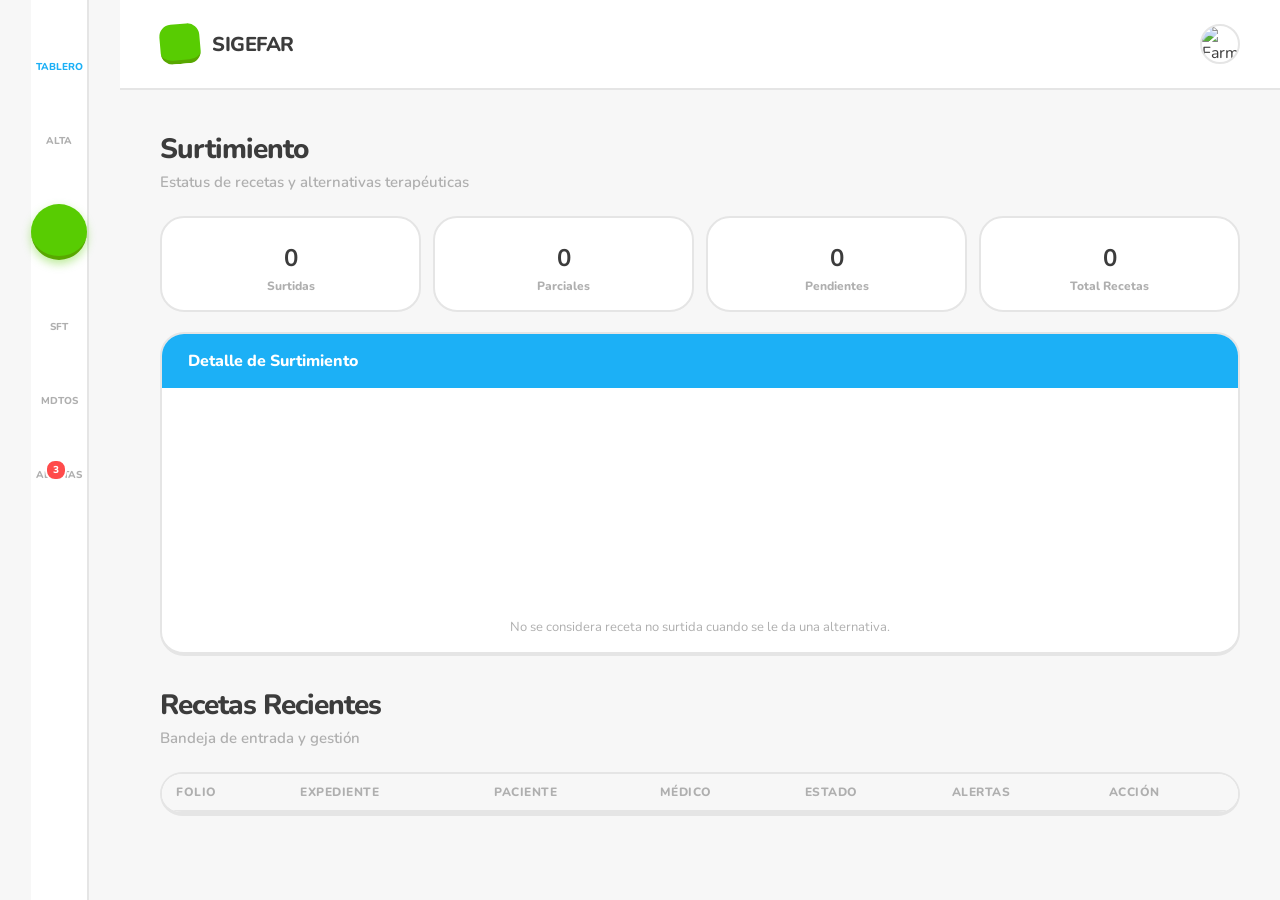
==== index.html @ 58258d3f "fix: resolver cache e implementar seleccion de recetas si falla Tesseract en moviles" ====
<!DOCTYPE html>
<html lang="es">

<head>
    <meta charset="UTF-8">
    <meta name="viewport"
        content="width=device-width, initial-scale=1.0, maximum-scale=1.0, user-scalable=no, viewport-fit=cover">
    <meta name="apple-mobile-web-app-capable" content="yes">
    <meta name="apple-mobile-web-app-status-bar-style" content="default">
    <title>SIGEFAR-INPer | iOS App</title>
    <!-- Google Fonts: Nunito for that playful Duolingo vibe -->
    <link rel="preconnect" href="https://fonts.googleapis.com">
    <link rel="preconnect" href="https://fonts.gstatic.com" crossorigin>
    <link href="https://fonts.googleapis.com/css2?family=Nunito:wght@400;600;700;800;900&display=swap" rel="stylesheet">
    <!-- Phosphor Icons (Bold for chunkier, playful look) -->
    <script src="https://unpkg.com/@phosphor-icons/web"></script>
    <script src="https://cdn.jsdelivr.net/npm/chart.js"></script>
    <link rel="stylesheet" href="style.css">
    <!-- Favicon: Red Medical Cross with rounded corners -->
    <link rel="icon" type="image/svg+xml" href="data:image/svg+xml,<svg xmlns=%22http://www.w3.org/2000/svg%22 viewBox=%220 0 100 100%22><rect width=%22100%22 height=%22100%22 rx=%2225%22 fill=%22%23ffffff%22/><rect x=%2240%22 y=%2220%22 width=%2220%22 height=%2260%22 rx=%225%22 fill=%22%23ff4b4b%22/><rect x=%2220%22 y=%2240%22 width=%2260%22 height=%2220%22 rx=%225%22 fill=%22%23ff4b4b%22/></svg>">
</head>

<body>
    <div class="ios-container">
        <!-- iOS Top Header -->
        <header class="ios-header">
            <div class="brand-app">
                <div class="logo">
                    <i class="ph-bold ph-pill"></i>
                </div>
                <h2>SIGEFAR</h2>
            </div>

            <div class="user-profile">
                <div class="header-actions">
                    <button class="icon-btn search-btn"><i class="ph-bold ph-magnifying-glass"></i></button>
                    <button class="icon-btn bell-btn"><i class="ph-bold ph-bell"></i></button>
                </div>
                <img src="https://ui-avatars.com/api/?name=Coord+Farm&background=1cb0f6&color=fff&bold=true&rounded=true"
                    alt="Farmacia" class="avatar">
            </div>
        </header>

        <!-- Main Content Scroll Area -->
        <main class="main-content">
            <!-- Dashboard View -->
            <div class="view-section active" id="view-dashboard">
                <div class="page-title-area">
                    <h1>Surtimiento <i class="ph-fill ph-prescription" style="color: var(--green);"></i></h1>
                    <p class="subtitle">Estatus de recetas y alternativas terapéuticas</p>
                </div>

                <!-- KPIs dinámicos basados en Supabase -->
                <div class="kpi-grid" style="display: grid; grid-template-columns: repeat(auto-fit, minmax(100px, 1fr)); gap: 12px; margin-bottom: 20px;">
                    <div style="background: white; border-radius: var(--radius-xl); padding: 16px; border: 2px solid var(--border); text-align: center;">
                        <i class="ph-fill ph-check-circle" style="font-size: 32px; color: var(--green);"></i>
                        <h3 id="kpi-surtidas" style="margin: 8px 0 4px; font-size: 24px;">0</h3>
                        <p style="font-size: 12px; color: var(--text-muted); font-weight: 800;">Surtidas</p>
                    </div>
                    <div style="background: white; border-radius: var(--radius-xl); padding: 16px; border: 2px solid var(--border); text-align: center;">
                        <i class="ph-fill ph-warning-circle" style="font-size: 32px; color: var(--orange);"></i>
                        <h3 id="kpi-parciales" style="margin: 8px 0 4px; font-size: 24px;">0</h3>
                        <p style="font-size: 12px; color: var(--text-muted); font-weight: 800;">Parciales</p>
                    </div>
                    <div style="background: white; border-radius: var(--radius-xl); padding: 16px; border: 2px solid var(--border); text-align: center;">
                        <i class="ph-fill ph-clock" style="font-size: 32px; color: var(--blue);"></i>
                        <h3 id="kpi-pendientes" style="margin: 8px 0 4px; font-size: 24px;">0</h3>
                        <p style="font-size: 12px; color: var(--text-muted); font-weight: 800;">Pendientes</p>
                    </div>
                    <div style="background: white; border-radius: var(--radius-xl); padding: 16px; border: 2px solid var(--border); text-align: center;">
                        <i class="ph-fill ph-list-numbers" style="font-size: 32px; color: var(--purple);"></i>
                        <h3 id="kpi-total" style="margin: 8px 0 4px; font-size: 24px;">0</h3>
                        <p style="font-size: 12px; color: var(--text-muted); font-weight: 800;">Total Recetas</p>
                    </div>
                </div>

                <div class="charts-layout" style="display: grid; grid-template-columns: 1fr; gap: 16px; margin-bottom: 30px;">
                    <div class="card form-block" style="margin:0;">
                        <div class="form-block-header blue">
                            <i class="ph-bold ph-pill"></i> Detalle de Surtimiento
                        </div>
                        <div style="padding: 16px; position: relative; height: 230px; display: flex; justify-content: center;">
                            <canvas id="chartSurtimiento"></canvas>
                        </div>
                        <div style="padding: 0 16px 16px 16px; font-size: 13px; color: var(--text-muted); text-align: center;">
                            <i class="ph-bold ph-info"></i> No se considera receta no surtida cuando se le da una alternativa.
                        </div>
                    </div>
                </div>

                <div class="page-title-area">
                    <h1>Recetas Recientes <i class="ph-fill ph-list" style="color: var(--primary);"></i></h1>
                    <p class="subtitle">Bandeja de entrada y gestión</p>
                </div>
                <div class="card" style="padding: 0; overflow-x: auto;">
                    <table class="table" id="dashboard-table">
                        <thead>
                            <tr>
                                <th>Folio</th>
                                <th>Expediente</th>
                                <th>Paciente</th>
                                <th>Médico</th>
                                <th>Estado</th>
                                <th>Alertas</th>
                                <th>Acción</th>
                            </tr>
                        </thead>
                        <tbody>
                            <!-- Filled by JS -->
                        </tbody>
                    </table>
                </div>
            </div>

            <!-- Receta View -->
            <div class="view-section" id="view-receta">
                <div class="page-title-area">
                    <h1>Alta de Receta <i class="ph-fill ph-magic-wand" style="color: #ff9600;"></i></h1>
                    <p class="subtitle">Validación farmacoterapéutica</p>
                </div>

                <div class="card form-card">
                    <!-- Carga Rápida OCR Scanner -->
                    <div class="ocr-scanner-banner" style="background: linear-gradient(135deg, var(--orange) 0%, var(--orange-shadow) 100%); border-radius: var(--radius-xl); padding: 16px; margin-bottom: 24px; color: white; display: flex; align-items: center; justify-content: space-between; border-bottom: 4px solid #e58700;">
                        <div style="display:flex; align-items:center; gap:12px;">
                            <i class="ph-bold ph-camera" style="font-size:32px;"></i>
                            <div>
                                <h3 style="font-size:16px; font-weight:800; margin:0; line-height:1.2;">Carga Rápida con IA</h3>
                                <p style="font-size:12px; opacity:0.9; margin:2px 0 0 0; font-weight:600;">Toma foto de la receta para autocompletar</p>
                            </div>
                        </div>
                        <label class="btn btn-secondary" style="color:var(--orange); border-color:white; margin:0; padding:10px 16px; font-size:13px; background:white; cursor:pointer;">
                            <i class="ph-bold ph-upload-simple"></i> Tomar Foto
                            <input type="file" id="ocr-upload" accept="image/*" capture="environment" style="display:none;">
                        </label>
                    </div>

                    <form id="receta-form">
                        <div class="form-section">
                            <h3 class="section-badge"><i class="ph-bold ph-user"></i> Paciente</h3>
                            <div class="form-grid">
                                <div class="form-group span-2">
                                    <label>Expediente</label>
                                    <input type="text" id="expediente" required placeholder="INP-2024-089"
                                        autocomplete="off" class="ios-input">
                                </div>
                                <div class="form-group span-2">
                                    <label>Nombre del Paciente</label>
                                    <input type="text" id="paciente" required placeholder="Nombre completo..." class="ios-input">
                                </div>
                                <div class="form-group">
                                    <label>Folio</label>
                                    <input type="text" id="folio" required placeholder="R-55421" class="ios-input">
                                </div>
                                <div class="form-group">
                                    <label>Médico</label>
                                    <input type="text" id="medico" required placeholder="Nombre..." class="ios-input">
                                </div>
                                <div class="form-group span-2">
                                    <label>Servicio</label>
                                    <input type="text" id="servicio" list="servicios-list" required placeholder="Escriba para buscar servicio..." autocomplete="off" class="ios-input">
                                    <datalist id="servicios-list">
                                        <option value="DIRECCION GENERAL">
                                        <option value="COORDINACION DE COMUNICACION SOCIAL">
                                        <option value="DEPARTAMENTO DE ASUNTOS JURIDICOS">
                                        <option value="DIRECCION MEDICA">
                                        <option value="DAMAS VOLUNTARIAS">
                                        <option value="COORDINACION DE SALUD REPROD. Y CONSULTA EXTERNA">
                                        <option value="CENTRAL DE ESTERILIZACION Y EQUIPO">
                                        <option value="DEPARTAMENTO DE TRABAJO SOCIAL">
                                        <option value="UNIDAD DE ENFERMEDADES INFECC. Y EPIDEMIOLOGIA">
                                        <option value="COORDINACION DE EPIDEMIOLOGIA HOSPITALARIA">
                                        <option value="COORDINACION DE INFECTOLOGIA CLINICA">
                                        <option value="DEPARTAMENTO DE MEDICINA CRITICA">
                                        <option value="DEPTO. DE GESTION TEC. MEDICO ADMVA. MED. PERINATAL Y GINECOLOGIA">
                                        <option value="SUBDIRECCION DE REPRODUCCION HUMANA">
                                        <option value="DEPARTAMENTO DE GINECOLOGIA REPRODUCTIVA">
                                        <option value="COORDINACION DE ANDROLOGIA E INFERTILIDAD">
                                        <option value="COORDINACION DE REPRODUCCION ASISTIDA">
                                        <option value="COORDINACION DE ENDOCRINOLOGIA">
                                        <option value="COORDINACION DE CLIMATERIO">
                                        <option value="DEPARTAMENTO DE GINECOLOGIA QUIRURGICA">
                                        <option value="COORDINACION DE ONCOLOGIA">
                                        <option value="COORDINACION DE UROLOGIA GINECOLOGICA">
                                        <option value="COORDINACION DE CIRUGIA PELVICA AVANZADA">
                                        <option value="SUBDIRECCION DE GINECOLOGIA Y OBSTETRICIA">
                                        <option value="DEPARTAMENTO DE OBSTETRICIA">
                                        <option value="COORDINACION DE MED. DE LA ADOLESCENTE">
                                        <option value="DEPARTAMENTO DE MEDICINA MATERNO FETAL">
                                        <option value="COORDINACION DE GENETICA CLINICA">
                                        <option value="DEPARTAMENTO DE NEUROCIENCIAS">
                                        <option value="COORDINACION DE PSICOLOGIA Y PSIQUIATRIA">
                                        <option value="COORDINACION DE NEUROLOGIA">
                                        <option value="DEPARTAMENTO DE TOCOCIRUGIA Y URGENCIAS">
                                        <option value="DEPARTAMENTO DE ANESTESIOLOGIA">
                                        <option value="SUBDIRECCION DE NEONATOLOGIA">
                                        <option value="COORDINACION DE CUIDADOS INMEDIATOS AL RECIEN NACIDO">
                                        <option value="COORDINACION DE BANCO DE LECHE">
                                        <option value="DEPARTAMENTO DE CUIDADOS INTEN. NEONATALES">
                                        <option value="COORDINACION DE INHALOTERAPIA">
                                        <option value="DEPARTAMENTO DE CUIDADOS INTERM. AL RECIEN NACIDO">
                                        <option value="COORDINACION DE TRANSPORTE NEONATAL">
                                        <option value="DEPARTAMENTO DE ALOJAMIENTO CONJUNTO">
                                        <option value="DEPARTAMENTO DE SEGUIMIENTO PEDIATRICO">
                                        <option value="COORDINACION DE TAMIZ NEONATAL INTEGRAL">
                                        <option value="SUBDIRECCION DE SERVICIOS AUXILIARES DE DIAGNOSTICO">
                                        <option value="COORDINACION DE FARMACOLOGIA CLINICA">
                                        <option value="DEPARTAMENTO DE DIAGNOSTICO POR IMAGEN">
                                        <option value="DEPARTAMENTO DE ANATOMIA PATOLOGICA">
                                        <option value="DEPARTAMENTO DE LABORATORIO CENTRAL">
                                        <option value="COORDINACION DE BANCO DE SANGRE">
                                        <option value="COORDINACION DE OFTALMOLOGIA">
                                        <option value="COORDINACION DE DERMATOLOGIA">
                                        <option value="OFICINA DE ARCHIVO CLINICO">
                                        <option value="COORDINACION DE ESTOMATOLOGIA">
                                        <option value="DEPARTAMENTO DE INGENIERIA BIOMEDICA">
                                        <option value="SUBDIRECCION DE ENFERMERIA">
                                        <option value="DEPARTAMENTO DE ENSEÑANZA EN ENFERMERIA">
                                        <option value="DEPARTAMENTO DE INVESTIGACION EN ENFERMERIA">
                                        <option value="DEPARTAMENTO DE GESTION DEL CUIDADO">
                                        <option value="DIRECCION DE INVESTIGACION">
                                        <option value="DEPARTAMENTO DE GESTION DE LA INVESTIGACION">
                                        <option value="SUBDIRECCION DE INVESTIGACION CLINICA">
                                        <option value="COORDINACION DE HEMATOLOGIA PERINATAL">
                                        <option value="COORDINACION DE INVESTIGACION EN PSICOLOGIA">
                                        <option value="COORDINACION DE ENDOCRINO.GINECOL.PERINATAL">
                                        <option value="COORDINACION DE NUTRICION Y BIOPROGRAMACION">
                                        <option value="DEPARTAMENTO DE INFECT. E INMUNO. PERINATAL">
                                        <option value="DEPARTAMENTO DE INVEST. EN SALUD REPROD. Y PERINATAL">
                                        <option value="DEPARTAMENTO DE BIOINFORMATICA Y ANALISIS ESTADISTICOS">
                                        <option value="DEPARTAMENTO DE MEDICINA TRASLACIONAL">
                                        <option value="DEPARTAMENTO DE NEUROBIOLOGIA DEL DESARROLLO">
                                        <option value="SUBDIRECCION DE INVESTIGACION BIOMEDICA">
                                        <option value="DEPARTAMENTO DE INMUNO-BIOQUIMICA">
                                        <option value="DEPARTAMENTO DE FISIOLOGIA Y DESARROLLO CELULAR">
                                        <option value="DIRECCION DE EDUCACION EN CIENCIAS DE LA SALUD">
                                        <option value="SUBDIRECCION ACADEMICA">
                                        <option value="COORDINACION DE ESTADISTICA DE PRODUCTIVIDAD EN ENSEÑANZA">
                                        <option value="COORDINACION DE EDUCACION LACTANCIA MATERNA">
                                        <option value="COORDINACION DE ANALISIS PSICO-INSTIT.EDUCACION">
                                        <option value="DEPARTAMENTO DE PROG. ACADEM. EDUC. CONT.">
                                        <option value="DEPARTAMENTO DE POSGRADO E INVESTIGACION">
                                        <option value="DEPARTAMENTO DE VINCULACION INSTITUCIONAL">
                                        <option value="SUBDIRECCION DE INTERCAMBIO Y VINCULACION">
                                        <option value="COORDINACION DE BIBLIOTECA">
                                        <option value="DEPARTAMENTO DE FOMENTO Y HERRAMIENTAS EDUCATIVAS">
                                        <option value="DEPARTAMENTO DE IMAGEN INSTITUCIONAL">
                                        <option value="DIRECCION DE ADMINISTRACION Y FINANZAS">
                                        <option value="DEPARTAMENTO DE TECNOLOGIAS DE LA INFORMACION">
                                        <option value="SUBDIRECCION DE ADMON. Y DESARROLLO DE PERSONAL">
                                        <option value="DEPARTAMENTO DE REMUNERACIONES">
                                        <option value="DEPARTAMENTO DE RELACIONES LABORALES">
                                        <option value="DEPTO. DE CAPACIT. CALIDAD Y DES.PERS.">
                                        <option value="SUBDIRECCION DE RECURSOS FINANCIEROS">
                                        <option value="DEPTO. DE PROGRAMACION Y PRESUPUESTACION">
                                        <option value="DEPARTAMENTO DE CONTABILIDAD">
                                        <option value="DEPARTAMENTO DE TESORERIA">
                                        <option value="SUBDIRECCION DE RECURSOS MATERIALES Y CONSERVACION">
                                        <option value="DEPARTAMENTO DE CONSERV. Y MANTENIMIENTO">
                                        <option value="DEPARTAMENTO DE SERVICIOS">
                                        <option value="OFICINA DE LAVANDERIA Y ROPERIA">
                                        <option value="DEPARTAMENTO DE ADQUISICIONES">
                                        <option value="DEPARTAMENTO DE ALMACEN FARMACIA E INVENTARIOS">
                                        <option value="SUTINPer">
                                        <option value="OFICINA DE REPRESENTACIÓN EN EL INPer">
                                        <option value="AREA DE AUDITORIA INTERNA DESARROLLO Y MEJORA DE LA GEST. PUB">
                                        <option value="AREA DE RESPONSABILIDADES">
                                        <option value="AREA DE QUEJAS, DENUNCIAS E INVESTIGACION">
                                        <option value="FORMATOS">
                                        <option value="DIRECCION DE PLANEACION">
                                        <option value="DEPARTAMENTO DE GESTION DE LA INFORMACION">
                                        <option value="SUBDIRECCION DE DESARROLLO ORGANIZACIONAL">
                                        <option value="DEPARTAMENTO DE ESTRATEGIAS ORGANIZACIONALES">
                                        <option value="DEPARTAMENTO DE OPERACION DE PROG. GUBERNAM">
                                        <option value="DEPARTAMENTO DE ORIENTACION A PACIENTES Y EVALUACION MED">
                                        <option value="DEPARTAMENTO DE GESTION DE LA CALIDAD">
                                        <option value="DEPARTAMENTO DE ORGANIZACION Y METODOS">
                                        <option value="COORDINACION DE FARMACIA HOSPITALARIA">
                                        <option value="ABASTO DE MEDICAMENTOS">
                                        <option value="PREVENCION DEL VIH/SIDA">
                                        <option value="MANTENIMIENTO INMUEBLES">
                                        <option value="CAPACITAR AL PERSONAL MEDICO">
                                    </datalist>
                                </div>
                            </div>
                        </div>

                        <div class="form-section">
                            <h3 class="section-badge"><i class="ph-bold ph-pill"></i> Prescripción</h3>
                            <div class="prescription-list" id="prescription-list">
                                <div class="prescription-item ios-med-item">
                                    <div class="form-group large">
                                        <label>Medicamento</label>
                                        <input type="text" class="med-name ios-input" required
                                            placeholder="Ej. Ácido Fólico 5mg" autocomplete="off">
                                    </div>
                                    <div class="med-row">
                                        <div class="form-group small clave-group">
                                            <label>Clave</label>
                                            <input type="text" class="med-clave ios-input" placeholder="Ej. 010.000.1506.00">
                                        </div>
                                        <div class="form-group small">
                                            <label>Lote</label>
                                            <input type="text" class="med-lote ios-input" placeholder="Ej. SE14344A">
                                        </div>
                                        <div class="form-group small">
                                            <label>Caducidad</label>
                                            <input type="text" class="med-caducidad ios-input" placeholder="Ej. MAY-27">
                                        </div>
                                    </div>
                                    <div class="med-row">
                                        <div class="form-group small">
                                            <label>Dosis (Unidades)</label>
                                            <input type="text" class="med-dosis ios-input" required
                                                placeholder="Ej. 22 UI" value="1">
                                        </div>
                                        <div class="form-group small">
                                            <label>Frecuencia</label>
                                            <select class="med-freq ios-input">
                                                <option value="24h">c/24h</option>
                                                <option value="12h">c/12h</option>
                                                <option value="8h">c/8h</option>
                                                <option value="6h">c/6h</option>
                                                <option value="48h">c/48h</option>
                                                <option value="72h">c/72h</option>
                                            </select>
                                        </div>
                                        <div class="form-group small">
                                            <label>Duración</label>
                                            <input type="text" class="med-duracion ios-input"
                                                placeholder="Ej. 90 días">
                                        </div>
                                        <div class="form-group small">
                                            <label>Total Entregado</label>
                                            <input type="text" class="med-cantidad ios-input" required
                                                placeholder="Ej. 1 caja">
                                        </div>
                                    </div>
                                    <div class="form-group" style="margin-top: 12px;">
                                        <label>Estatus del Insumo / Receta</label>
                                        <select class="med-estatus ios-input" required>
                                            <option value="" disabled selected>Seleccionar estatus...</option>
                                            <option value="AEM">AEM – Existencia en casa</option>
                                            <option value="AIC">AIC – Existencia en clínica</option>
                                            <option value="EPI">EPI – Entrega parcial de insumo</option>
                                            <option value="AT">AT – Acumulado</option>
                                            <option value="IES">IES – Incumplimiento en entrega de insumo</option>
                                        </select>
                                    </div>
                                    <button type="button" class="btn-icon danger remove-med"><i
                                            class="ph-bold ph-minus"></i></button>
                                </div>
                            </div>
                            <button type="button" class="btn btn-secondary btn-block" id="btn-add-med">
                                <i class="ph-bold ph-plus"></i> Añadir Otro
                            </button>
                        </div>

                        <div class="form-actions sticky-bottom">
                            <button type="submit" class="btn btn-primary btn-block btn-massive"
                                id="btn-submit-receta">Registrar y Validar <i
                                    class="ph-bold ph-check-circle"></i></button>
                        </div>
                    </form>
                </div>
            </div>

            <!-- Seguimiento de Pacientes View -->
            <div class="view-section" id="view-pacientes">
                <div class="page-title-area">
                    <h1>Seguimiento SFT <i class="ph-fill ph-heartbeat" style="color: #ff4b4b;"></i></h1>
                    <p class="subtitle">Expediente y notas clínicas</p>
                </div>

                <div class="search-wrap" style="margin-bottom: 12px;">
                    <div class="ios-search-bar">
                        <i class="ph-bold ph-magnifying-glass"></i>
                        <input type="text" placeholder="Expediente ej. INP-2024-101" id="search-sft" autocomplete="off">
                    </div>
                    <button class="btn btn-primary search-action" onclick="loadPatientSFT()">Buscar</button>
                </div>
                
                <div class="recent-patients-wrap" style="margin-bottom: 24px; padding: 0 4px;">
                    <span style="font-size: 13px; font-weight: 800; color: var(--text-muted); text-transform: uppercase;">Ejemplos rápidos:</span>
                    <div class="recent-chips" style="display: flex; gap: 8px; margin-top: 8px; overflow-x: auto; padding-bottom: 4px;">
                        <button class="btn btn-outline" style="padding: 8px 12px; font-size: 13px; border-radius: 20px;" onclick="setAndSearchSFT('138403010')">👩🏽 Elvira (Mapa)</button>
                        <button class="btn btn-outline" style="padding: 8px 12px; font-size: 13px; border-radius: 20px;" onclick="setAndSearchSFT('INP-2023-899')">👩🏼 Ana G.</button>
                        <button class="btn btn-outline" style="padding: 8px 12px; font-size: 13px; border-radius: 20px;" onclick="setAndSearchSFT('INP-2024-101')">👩🏻 María L.</button>
                    </div>
                </div>

                <!-- Perfil del Paciente -->
                <div class="card sft-profile-card">
                    <div class="profile-header">
                        <div class="avatar-large">
                            <i class="ph-fill ph-user"></i>
                        </div>
                        <div class="profile-titles">
                            <h2 id="sft-paciente-nombre">Paciente</h2>
                            <p id="sft-paciente-exp">INP-XXXX</p>
                            <span class="status-tag surtido inline-tag">Vigente</span>
                        </div>
                    </div>
                    <div class="sft-info-boxes">
                        <div class="info-box">
                            <i class="ph-fill ph-bed"></i>
                            <span id="sft-paciente-servicio">Obstetricia</span>
                        </div>
                        <div class="info-box warning" id="sft-paciente-alergia-box">
                            <i class="ph-fill ph-warning"></i>
                            <span id="sft-paciente-alergia">Alergia: Cefalosporinas</span>
                        </div>
                    </div>
                </div>

                <div class="card tabbed-card">
                    <div class="tabbed-header" id="sft-tabs">
                        <div class="tab-btn active" data-sft="tratamiento">Tratamiento</div>
                        <div class="tab-btn" data-sft="mapa">Mapa Horario</div>
                        <div class="tab-btn" data-sft="notas">Notas</div>
                    </div>

                    <div class="sft-tab-content active" id="sft-tab-tratamiento">
                        <div class="sft-list" id="sft-active-meds">
                            <div class="empty-state">
                                <i class="ph-duotone ph-magnifying-glass"></i>
                                <p>Busque un expediente</p>
                            </div>
                        </div>
                    </div>

                    <div class="sft-tab-content" id="sft-tab-mapa" style="display: none;">
                        <div id="sft-mapa-horario" class="mapa-horario-wrapper">
                            <div class="empty-state">
                                <i class="ph-duotone ph-calendar-check"></i>
                                <p>Busque un expediente</p>
                            </div>
                        </div>
                    </div>

                    <div class="sft-tab-content" id="sft-tab-notas" style="display: none;">
                        <div class="notes-timeline" id="sft-timeline">
                            <!-- Populate with JS -->
                        </div>
                    </div>
                </div>
            </div>

            <!-- FORMATO SFT COMPLETO (From Excel) -->
            <div id="view-entrevista" class="view-section">
                <div class="header-section">
                    <h2>Expediente SFT Avanzado</h2>
                    <p class="subtitle">Apertura, Estado de Situación e Intervención</p>
                </div>

                <div class="entrevista-nav" id="entrevista-tabs">
                    <button type="button" class="e-nav-btn active" data-etab="apertura">1. Apertura Clínica</button>
                    <button type="button" class="e-nav-btn" data-etab="situacion">2. Estado de Situación (N,E,S)</button>
                    <button type="button" class="e-nav-btn" data-etab="plan">3. Plan e Intervención</button>
                </div>

                <form class="entrevista-form">
                    
                    <!-- PESTAÑA 1: APERTURA CLÍNICA Y ADHERENCIA -->
                    <div class="entrevista-subtab active" id="e-tab-apertura">
                    <!-- 1. Datos Generales -->
                    <div class="card form-block">
                        <div class="form-block-header green">
                            <i class="ph-bold ph-user-circle"></i> Datos Generales
                        </div>
                        <div class="form-grid">
                            <div class="input-group">
                                <label>Expediente</label>
                                <input type="text" placeholder="Ej. INP-2024-XXXX">
                            </div>
                            <div class="input-group">
                                <label>Fecha Apertura</label>
                                <input type="date">
                            </div>
                            <div class="input-group">
                                <label>Servicio / Turno</label>
                                <input type="text" placeholder="Ej. 5to Piso Cirugía - Matutino">
                            </div>
                            <div class="input-group">
                                <label>Proviene de Hospitalización</label>
                                <select><option>Sí</option><option>No</option></select>
                            </div>
                        </div>
                        <div class="form-grid info-grid">
                            <div class="input-group">
                                <label>Sexo</label>
                                <select><option>Femenino</option><option>Masculino</option></select>
                            </div>
                            <div class="input-group">
                                <label>Peso (kg)</label>
                                <input type="number" step="0.1">
                            </div>
                            <div class="input-group">
                                <label>Talla (cm)</label>
                                <input type="number" step="1">
                            </div>
                            <div class="input-group">
                                <label>IMC</label>
                                <input type="text" disabled placeholder="Calculado auto.">
                            </div>
                        </div>
                        <div class="form-grid">
                            <div class="input-group">
                                <label>Embarazo</label>
                                <select><option>No</option><option>Sí</option></select>
                            </div>
                            <div class="input-group">
                                <label>Semanas de Emb.</label>
                                <input type="number" placeholder="Opcional">
                            </div>
                            <div class="input-group" style="grid-column: span 2;">
                                <label>Alergias</label>
                                <input type="text" placeholder="Especificar alergias a mdtos.">
                            </div>
                        </div>
                    </div>

                    <!-- 2. Antecedentes y Clínico -->
                    <div class="card form-block">
                        <div class="form-block-header orange">
                            <i class="ph-bold ph-file-text"></i> Antecedentes y Diagnóstico
                        </div>
                        <div class="form-grid full-width">
                            <div class="input-group">
                                <label>Diagnóstico</label>
                                <textarea rows="2" placeholder="Diagnóstico principal y comorbilidades"></textarea>
                            </div>
                            <div class="input-group">
                                <label>Antecedentes Clínicos</label>
                                <textarea rows="2" placeholder="Antecedentes médicos relevantes"></textarea>
                            </div>
                            <div class="input-group">
                                <label>Hábitos de Vida / Factores de Riesgo</label>
                                <textarea rows="2" placeholder="Tabaquismo, alcoholismo, sedentarismo..."></textarea>
                            </div>
                        </div>
                        <div class="form-grid">
                            <div class="input-group">
                                <label>Médico Tratante</label>
                                <input type="text" placeholder="Nombre del Dr.">
                            </div>
                        </div>
                    </div>

                    <!-- 3. Cuestionario de Adherencia y Conocimiento -->
                    <div class="card form-block">
                        <div class="form-block-header blue">
                            <i class="ph-bold ph-question"></i> Evaluación sobre Medicación
                        </div>
                        <div class="form-grid full-width">
                            <!-- Q1 -->
                            <div class="question-row">
                                <label>1. ¿Toma/utiliza el medicamento?</label>
                                <div class="radio-group">
                                    <label><input type="radio" name="q1" value="si"> Sí</label>
                                    <label><input type="radio" name="q1" value="no"> No</label>
                                </div>
                            </div>
                            <!-- Q2 -->
                            <div class="question-row">
                                <label>2. ¿Para qué lo toma/utiliza?</label>
                                <textarea rows="2" placeholder="Motivo o indicación..."></textarea>
                            </div>
                            <!-- Q3 -->
                            <div class="question-row">
                                <label>3. ¿Quién se los mandó?</label>
                                <input type="text" placeholder="Ej. Médico familiar, especialista, automedicado...">
                            </div>
                            <!-- Q4 -->
                            <div class="question-row">
                                <label>4. ¿Desde hace cuánto tiempo toma el medicamento?</label>
                                <input type="text" placeholder="Ej. 6 meses, 2 años...">
                            </div>
                            <!-- Q5 -->
                            <div class="question-row">
                                <label>5. ¿Se olvida alguna vez de tomarlo?</label>
                                <div class="radio-group">
                                    <label><input type="radio" name="q5" value="si"> Sí</label>
                                    <label><input type="radio" name="q5" value="no"> No</label>
                                </div>
                            </div>
                            <!-- Q6 -->
                            <div class="question-row">
                                <label>6. Si se encuentra bien, ¿deja de tomarlo?</label>
                                <div class="radio-group">
                                    <label><input type="radio" name="q6" value="si"> Sí</label>
                                    <label><input type="radio" name="q6" value="no"> No</label>
                                </div>
                            </div>
                            <!-- Q7 -->
                            <div class="question-row">
                                <label>7. ¿Cómo lo utiliza?</label>
                                <textarea rows="2" placeholder="Dosis, frecuencia, vía de administración..."></textarea>
                            </div>
                        </div>
                    </div>

                    </div> <!-- Fin Pestaña 1 -->

                    <!-- PESTAÑA 2: ESTADO DE SITUACIÓN -->
                    <div class="entrevista-subtab" id="e-tab-situacion" style="display: none;">
                        <div class="card form-block">
                            <div class="form-block-header green">
                                <i class="ph-bold ph-heartbeat"></i> Estado de Situación (Tratamientos vs Problemas)
                            </div>
                            
                            <!-- Ejemplo de fila paciente / Mapeo -->
                            <div class="estado-situacion-card" style="border: none; border-bottom: 2px dashed #ccc; border-radius: 0;">
                                <div class="estado-situacion-header">
                                    <span>P. Salud: Hipertensión Arterial</span>
                                    <span style="color: var(--blue);">Mdto: Losartán 50mg</span>
                                </div>
                                <div class="form-grid info-grid" style="padding: 0; border: none;">
                                    <div class="input-group">
                                        <label>Inicio</label>
                                        <input type="date">
                                    </div>
                                    <div class="input-group">
                                        <label>¿Controlado?</label>
                                        <select><option>Sí</option><option>No</option></select>
                                    </div>
                                    <div class="input-group">
                                        <label>¿Preocupa?</label>
                                        <select>
                                            <option>Poco (P)</option>
                                            <option>Regular (R)</option>
                                            <option>Bastante (B)</option>
                                        </select>
                                    </div>
                                </div>
                                <div class="form-grid info-grid" style="padding: 0; border: none; margin-top: 12px;">
                                    <div class="input-group">
                                        <label>Dosis Prescrita (Ej. 1-2-1)</label>
                                        <input type="text" placeholder="Prescrita">
                                    </div>
                                    <div class="input-group">
                                        <label>Dosis Usada por Paciente</label>
                                        <input type="text" placeholder="Usada real">
                                    </div>
                                </div>
                                
                                <div class="nes-checkboxes">
                                    <label><input type="checkbox"> N (Necesidad)</label>
                                    <label><input type="checkbox"> E (Efectividad)</label>
                                    <label><input type="checkbox"> S (Seguridad)</label>
                                </div>
                            </div>
                            
                            <!-- Botón agregar problema -->
                            <div style="padding: 16px;">
                                <button type="button" class="btn btn-outline" style="width: 100%; border-radius: var(--radius-lg); border-style: dashed;">
                                    <i class="ph-bold ph-plus"></i> Añadir Par (Problema / Medicamento)
                                </button>
                            </div>
                        </div>

                        <div class="card form-block">
                            <div class="form-block-header orange">
                                <i class="ph-bold ph-calendar-check"></i> Monitoreo Adherencia (Dias 0 a 31)
                            </div>
                            <div style="padding: 16px; text-align: center; color: var(--text-muted);">
                                <i>Aquí se renderiza la cuadrícula de 31 días de control diario vinculada a este SFT.</i>
                                <div style="margin-top: 12px; background: #eee; height: 100px; border-radius: var(--radius-md); display:flex; align-items:center; justify-content:center;">
                                    [Cuadrícula Diario 1-31 Interactivo]
                                </div>
                            </div>
                        </div>
                    </div> <!-- Fin Pestaña 2 -->

                    <!-- PESTAÑA 3: PLAN DE ACTUACIÓN E INTERVENCIÓN -->
                    <div class="entrevista-subtab" id="e-tab-plan" style="display: none;">
                        <div class="card form-block" style="margin-bottom: 20px;">
                            <div class="form-block-header blue">
                                <i class="ph-bold ph-strategy"></i> Plan de Actuación
                            </div>
                            <div class="form-grid full-width">
                                <div class="input-group">
                                    <label>Objetivo Farmacoterapéutico</label>
                                    <input type="text" placeholder="Ej. Control de PA y educación sobre tomas">
                                </div>
                                <div class="form-grid info-grid" style="padding: 0; border: none;">
                                    <div class="input-group">
                                        <label>Prioridad</label>
                                        <select><option>Alta</option><option>Media</option><option>Baja</option></select>
                                    </div>
                                    <div class="input-group">
                                        <label>Conseguido</label>
                                        <select><option>En proceso</option><option>Sí</option><option>No</option></select>
                                    </div>
                                </div>
                            </div>
                        </div>

                        <!-- Evaluación PRM Detallada -->
                        <div class="card form-block">
                            <div class="form-block-header purple">
                                <i class="ph-bold ph-warning-circle"></i> Hoja de Intervención Detallada (PRM)
                            </div>
                            <div class="form-grid full-width">
                                <div class="input-group">
                                    <label>Medicamento Involucrado</label>
                                    <input type="text" placeholder="Nombre completo">
                                </div>
                                <div class="input-group">
                                    <label>Clasificación RNM (Resultados Negativos Asociados a Mdtos)</label>
                                    <select>
                                        <option>Seleccionar...</option>
                                        <optgroup label="Necesidad">
                                            <option>Problemas de salud no tratados</option>
                                            <option>Efecto de medicamento innecesario</option>
                                        </optgroup>
                                        <optgroup label="Efectividad">
                                            <option>Inefectividad no cuantitativa</option>
                                            <option>Inefectividad cuantitativa</option>
                                        </optgroup>
                                        <optgroup label="Seguridad">
                                            <option>Inseguridad no cuantitativa</option>
                                            <option>Inseguridad cuantitativa</option>
                                        </optgroup>
                                    </select>
                                </div>
                                <div class="input-group">
                                    <label>Causa Raíz del PRM</label>
                                    <select>
                                        <option>Conservación inadecuada</option>
                                        <option>Contraindicación / Duplicidad</option>
                                        <option>Dosis y/o duración no adecuada</option>
                                        <option>Incumplimiento de la paciente</option>
                                        <option>Probabilidad de efectos adversos</option>
                                        <option>Características personales / Otros</option>
                                    </select>
                                </div>
                                <div class="input-group">
                                    <label>Acción Farmacéutica Propuesta</label>
                                    <select>
                                        <optgroup label="Sobre Cantidad">
                                            <option>Modificar la dosis</option>
                                            <option>Modificar la dosificación/pauta</option>
                                        </optgroup>
                                        <optgroup label="Sobre Estrategia">
                                            <option>Añadir un medicamento</option>
                                            <option>Retirar un medicamento</option>
                                            <option>Sustituir un medicamento</option>
                                        </optgroup>
                                        <optgroup label="Sobre Educación">
                                            <option>Forma de uso y administración</option>
                                            <option>Aumentar la adhesión</option>
                                            <option>Medidas no farmacológicas</option>
                                        </optgroup>
                                    </select>
                                </div>
                                <div class="input-group">
                                    <label>Vía de Comunicación</label>
                                    <select>
                                        <option>Verbal con el paciente</option>
                                        <option>Escrita con el paciente</option>
                                        <option>Verbal Médico-Paciente</option>
                                        <option>Escrita Médico-Paciente</option>
                                    </select>
                                </div>
                                <div class="input-group">
                                    <label>Resultado Final</label>
                                    <div style="display:flex; gap:12px;">
                                        <select style="flex:1;"><option>Intervención Aceptada</option><option>Intervención No Aceptada</option></select>
                                        <select style="flex:1;"><option>Problema Resuelto</option><option>Problema No Resuelto</option></select>
                                    </div>
                                </div>
                                <div class="input-group">
                                    <label>Elabora (Responsable)</label>
                                    <input type="text" placeholder="Firma / Nombre QFB">
                                </div>
                            </div>
                        </div>

                    </div> <!-- Fin Pestaña 3 -->

                    <!-- FOOTER AHORA AFUERA PARA TODOS -->
                    <div style="margin-top: 24px;">
                        <button type="button" class="btn btn-primary" style="width: 100%; border-radius: var(--radius-xl); padding: 18px; font-size: 16px;">💾 Guardar Expediente de Seguimiento (SFT)</button>
                    </div>
                </form>
            </div>
        </main>

        <!-- Bottom Navigation for iOS feel -->
        <nav class="bottom-nav">
            <a href="#" class="nav-item active" data-tab="dashboard">
                <i class="ph-bold ph-squares-four"></i>
                <span>Tablero</span>
            </a>
            <a href="#" class="nav-item" data-tab="receta">
                <i class="ph-bold ph-stethoscope"></i>
                <span>Alta</span>
            </a>
            <a href="#" class="nav-item special-fab" data-tab="surtimiento">
                <div class="fab-circle">
                    <i class="ph-bold ph-prescription"></i>
                </div>
            </a>
            <a href="#" class="nav-item" data-tab="pacientes">
                <i class="ph-bold ph-users"></i>
                <span>SFT</span>
            </a>
            <a href="#" class="nav-item" data-tab="entrevista">
                <i class="ph-bold ph-clipboard-text"></i>
                <span>MDTOS</span>
            </a>
            <a href="#" class="nav-item" data-tab="alertas">
                <div class="icon-wrap">
                    <i class="ph-bold ph-warning-circle"></i>
                    <span class="badge">3</span>
                </div>
                <span>Alertas</span>
            </a>
        </nav>

        <!-- Modals & Alerts overlay -->
        <div id="alerts-container"></div>

        <div class="modal-overlay" id="surtimiento-modal">
            <div class="ios-modal">
                <div class="modal-header">
                    <h2>Surtimiento</h2>
                    <button class="icon-btn close-btn" onclick="closeModal()"><i class="ph-bold ph-x"></i></button>
                </div>
                <div class="modal-body" id="modal-details">
                    <!-- Content -->
                </div>
                <div style="padding: 0 20px 12px;">
                    <label style="font-size: 13px; font-weight: 700; color: var(--text-muted); display:block; margin-bottom:6px;">Observaciones del surtimiento</label>
                    <textarea id="surtimiento-notas" rows="2" class="ios-input" style="width:100%; resize:none; font-size:14px;" placeholder="Ej. Se entregó Paracetamol completo. Faltó Ibuprofeno..."></textarea>
                </div>
                <div class="modal-footer row-btns">
                    <button class="btn btn-secondary" onclick="processSurtimiento('parcial')">Parcial</button>
                    <button class="btn btn-primary" onclick="processSurtimiento('completo')">Completo</button>
                </div>
            </div>
        </div>

        <!-- Validation OCR Modal -->
        <div class="modal-overlay" id="ocr-modal">
            <div class="ios-modal" style="max-width: 500px;">
                <div class="modal-header" style="background: var(--orange); color: white; border-bottom: 2px solid var(--orange-shadow);">
                    <h2 style="color: white; display: flex; align-items: center; gap: 8px;"><i class="ph-bold ph-camera"></i> Validación OCR</h2>
                    <button class="icon-btn close-btn" style="color: white;" onclick="closeOcrModal()"><i class="ph-bold ph-x"></i></button>
                </div>
                <div class="modal-body" style="max-height: calc(100vh - 200px); overflow-y: auto;">
                    <p style="margin-bottom: 16px; font-size: 13px; color: var(--text-muted); font-weight: 800;">Verifique y edite los datos leídos de la receta:</p>
                    <div style="display: flex; flex-direction: column; gap: 12px;">
                        <div class="form-group">
                            <label style="font-size: 12px; font-weight: 800; color: var(--text-main);">Folio Receta</label>
                            <input type="text" id="ocr-res-folio" class="ios-input" style="padding: 10px;">
                        </div>
                        <div class="form-group">
                            <label style="font-size: 12px; font-weight: 800; color: var(--text-main);">Expediente Paciente</label>
                            <input type="text" id="ocr-res-exp" class="ios-input" style="padding: 10px;">
                        </div>
                        <div class="form-group">
                            <label style="font-size: 12px; font-weight: 800; color: var(--text-main);">Nombre Paciente</label>
                            <input type="text" id="ocr-res-paciente" class="ios-input" style="padding: 10px;">
                        </div>
                        <div class="form-group">
                            <label style="font-size: 12px; font-weight: 800; color: var(--text-main);">Médico</label>
                            <input type="text" id="ocr-res-medico" class="ios-input" style="padding: 10px;">
                        </div>
                        <div class="form-group">
                            <label style="font-size: 12px; font-weight: 800; color: var(--text-main);">Servicio</label>
                            <input type="text" id="ocr-res-servicio" class="ios-input" style="padding: 10px;">
                        </div>
                        
                        <hr style="border: 0; border-top: 1px solid var(--border); margin: 10px 0;">
                        <h4 style="font-size: 14px; font-weight: 800;">Medicamentos Detectados:</h4>
                        <div id="ocr-res-meds-list" style="display: flex; flex-direction: column; gap: 10px;">
                            <!-- Meds will be listed here -->
                        </div>
                    </div>
                </div>
                <div class="modal-footer row-btns" style="background: var(--bg-base);">
                    <button class="btn btn-secondary" onclick="closeOcrModal()">Cancelar</button>
                    <button class="btn btn-primary" style="background-color: var(--orange); border-bottom-color: var(--orange-shadow);" onclick="applyOcrData()">Confirmar y Cargar</button>
                </div>
            </div>
        </div>

    </div>
    <!-- Supabase JS -->
    <script src="https://cdn.jsdelivr.net/npm/@supabase/supabase-js@2"></script>
    <!-- Tesseract.js for real OCR -->
    <script src="https://unpkg.com/tesseract.js@5.0.3/dist/tesseract.min.js"></script>
    <script src="app.js?v=20260623_1229"></script>
    <script>
        // Little script to handle the tab toggle in SFT View, since it was not in the original app.js
        document.addEventListener('DOMContentLoaded', () => {
            const tabBtns = document.querySelectorAll('.tab-btn');
            const medsList = document.getElementById('sft-active-meds');
            const timeline = document.getElementById('sft-timeline');

            if (tabBtns.length > 1) {
                tabBtns[0].addEventListener('click', () => {
                    tabBtns[0].classList.add('active');
                    tabBtns[1].classList.remove('active');
                    medsList.style.display = 'block';
                    timeline.style.display = 'none';
                });
                tabBtns[1].addEventListener('click', () => {
                    tabBtns[1].classList.add('active');
                    tabBtns[0].classList.remove('active');
                    medsList.style.display = 'none';
                    timeline.style.display = 'block';
                });
            }
        });
    </script>

    <!-- OCR Loading Overlay -->
    <div id="ocr-loader">
        <div class="ocr-scan-container">
            <i class="ph-bold ph-file-text"></i>
            <div class="scan-line"></div>
        </div>
        <h3 style="margin-top:20px; font-family:var(--font-family); font-weight:800; font-size:18px;">Escaneando receta...</h3>
        <p style="margin-top:8px; font-size:14px; opacity:0.8; font-weight:600;" id="ocr-step-text">Optimizando imagen...</p>
    </div>
</body>

</html>
---- style.css ----
/* Juguetón iOS Duolingo-like Theme */
:root {
    /* Playful Duolingo Colors */
    --green: #58cc02;
    --green-shadow: #58a700;
    --blue: #1cb0f6;
    --blue-shadow: #1899d6;
    --yellow: #ffc800;
    --yellow-shadow: #e5b400;
    --orange: #ff9600;
    --orange-shadow: #e58700;
    --red: #ff4b4b;
    --red-shadow: #ea2b2b;
    --purple: #ce82ff;
    --purple-shadow: #a561cc;
    
    /* Neurtals */
    --bg-base: #f7f7f7;
    --bg-surface: #ffffff;
    --text-main: #3c3c3c;
    --text-muted: #afafaf;
    --border: #e5e5e5;
    
    /* Effects & Metrics */
    --radius-xl: 24px;
    --radius-lg: 16px;
    --radius-md: 12px;
    --radius-sm: 8px;
    --font-family: 'Nunito', sans-serif;
    --shadow-sm: 0 2px 0 var(--border);
    --shadow-card: 0 4px 0 var(--border);
    --bottom-safe-area: env(safe-area-inset-bottom, 20px);
    --top-safe-area: env(safe-area-inset-top, 20px);
}

* { margin: 0; padding: 0; box-sizing: border-box; }

body {
    font-family: var(--font-family);
    background-color: var(--bg-base);
    color: var(--text-main);
    overflow: hidden; /* App feel */
    -webkit-font-smoothing: antialiased;
    user-select: none; /* Disables selection for app-feel */
}

/* Base App Layout */
.ios-container {
    display: flex;
    flex-direction: column;
    height: 100vh;
    height: 100dvh; /* Modern dynamic viewport height */
    max-width: 100%;
    margin: 0 auto;
    background: var(--bg-base);
    position: relative;
}

/* Header */
.ios-header {
    display: flex;
    align-items: center;
    justify-content: space-between;
    padding: calc(var(--top-safe-area) + 16px) 24px 16px;
    background: var(--bg-surface);
    border-bottom: 2px solid var(--border);
    z-index: 10;
}

.brand-app {
    display: flex;
    align-items: center;
    gap: 12px;
}

.logo {
    width: 40px;
    height: 40px;
    background: var(--green);
    border-radius: var(--radius-md);
    display: flex;
    align-items: center;
    justify-content: center;
    font-size: 24px;
    color: white;
    border-bottom: 4px solid var(--green-shadow);
    transform: rotate(-5deg);
}

.brand-app h2 {
    font-size: 20px;
    font-weight: 800;
    color: var(--text-main);
    letter-spacing: -0.5px;
}

.user-profile {
    display: flex;
    align-items: center;
    gap: 16px;
}

.header-actions {
    display: flex;
    gap: 12px;
}

.icon-btn {
    background: none;
    border: none;
    color: var(--text-muted);
    font-size: 24px;
    cursor: pointer;
    transition: 0.2s;
    outline: none;
}

.icon-btn:active {
    transform: scale(0.9);
    color: var(--blue);
}

.avatar {
    width: 40px;
    height: 40px;
    border-radius: 50%;
    border: 2px solid var(--border);
}

/* Main Flow */
.main-content {
    flex: 1;
    min-height: 0; /* Fixes flexbox scrolling bug */
    overflow-y: auto;
    overflow-x: hidden;
    padding: 24px;
    padding-bottom: calc(90px + var(--bottom-safe-area)); /* Space for bottom nav */
    -webkit-overflow-scrolling: touch; /* Smooth scroll on iOS */
    scroll-behavior: smooth;
}

/* Views */
.view-section {
    display: none;
    animation: bounceIn 0.4s cubic-bezier(0.175, 0.885, 0.32, 1.15);
}

.view-section.active {
    display: block;
}

@keyframes bounceIn {
    0% { opacity: 0; transform: scale(0.95) translateY(10px); }
    100% { opacity: 1; transform: scale(1) translateY(0); }
}

.page-title-area {
    margin-bottom: 24px;
}

.page-title-area h1 {
    font-size: 28px;
    font-weight: 800;
    letter-spacing: -1px;
    color: var(--text-main);
    display: flex;
    align-items: center;
    gap: 8px;
}

.page-title-area .subtitle {
    font-size: 15px;
    color: var(--text-muted);
    font-weight: 600;
    margin-top: 4px;
}

/* Stats Cards (Duolingo Style grid) */
.stats-grid {
    display: grid;
    grid-template-columns: 1fr 1fr;
    gap: 16px;
    margin-bottom: 24px;
}

.stat-card {
    background: var(--bg-surface);
    border: 2px solid var(--border);
    border-bottom: 4px solid var(--border);
    border-radius: var(--radius-xl);
    padding: 16px;
    display: flex;
    align-items: center;
    gap: 12px;
    transition: 0.1s;
}

.stat-card:active {
    transform: translateY(2px);
    border-bottom-width: 2px;
    margin-bottom: 2px; /* Prevent layout shift */
}

/* Colors for specific cards */
.stat-card.blue { border-color: #d1f0ff; border-bottom-color: var(--blue); }
.stat-card.blue .stat-icon { color: var(--blue); background: #d1f0ff; }

.stat-card.green { border-color: #e1f5d1; border-bottom-color: var(--green); }
.stat-card.green .stat-icon { color: var(--green); background: #e1f5d1; }

.stat-card.orange { border-color: #ffe6c2; border-bottom-color: var(--orange); }
.stat-card.orange .stat-icon { color: var(--orange); background: #ffe6c2; }

.stat-card.red { border-color: #ffd1d1; border-bottom-color: var(--red); }
.stat-card.red .stat-icon { color: var(--red); background: #ffd1d1; }

.stat-icon {
    width: 48px;
    height: 48px;
    border-radius: var(--radius-md);
    display: flex;
    align-items: center;
    justify-content: center;
    font-size: 28px;
    flex-shrink: 0;
}

.stat-details {
    flex: 1;
}

.stat-title {
    font-size: 13px;
    font-weight: 700;
    color: var(--text-muted);
    text-transform: uppercase;
}

.stat-value {
    font-size: 24px;
    font-weight: 800;
    color: var(--text-main);
    line-height: 1.2;
}

/* Action Banner */
.action-banner {
    background: linear-gradient(135deg, #1cb0f6 0%, #1899d6 100%);
    border-radius: var(--radius-xl);
    padding: 24px;
    color: white;
    display: flex;
    align-items: center;
    justify-content: space-between;
    margin-bottom: 32px;
    border-bottom: 5px solid #1377a8;
    position: relative;
    overflow: hidden;
}

.action-banner::after {
    content: '';
    position: absolute;
    top: -20%; right: -10%;
    width: 100px; height: 100px;
    background: rgba(255,255,255,0.1);
    border-radius: 50%;
}

.action-text h3 {
    font-size: 18px;
    font-weight: 800;
    margin-bottom: 4px;
}

.action-text p {
    font-size: 14px;
    font-weight: 600;
    opacity: 0.9;
}

.btn-float {
    background: white;
    color: var(--blue);
    border: none;
    border-bottom: 4px solid #e5e5e5;
    z-index: 1;
}

/* Cards & Sections */
.list-section .section-header {
    display: flex;
    justify-content: space-between;
    align-items: center;
    margin-bottom: 16px;
}

.section-header h3 {
    font-size: 18px;
    font-weight: 800;
}

.btn-text {
    background: none;
    border: none;
    color: var(--blue);
    font-weight: 700;
    font-size: 15px;
    text-transform: uppercase;
}

.card {
    background: var(--bg-surface);
    border: 2px solid var(--border);
    border-bottom: 4px solid var(--border);
    border-radius: var(--radius-xl);
    padding: 24px;
    margin-bottom: 24px;
}

/* Dashboard recetas table */
.table {
    width: 100%;
    border-collapse: collapse;
    font-size: 13px;
}
.table thead th {
    background: var(--bg-base);
    padding: 10px 14px;
    text-align: left;
    font-weight: 800;
    font-size: 12px;
    color: var(--text-muted);
    text-transform: uppercase;
    letter-spacing: 0.5px;
    border-bottom: 2px solid var(--border);
    white-space: nowrap;
}
.table tbody tr {
    border-bottom: 1px solid var(--border);
    transition: background 0.15s;
}
.table tbody tr:last-child { border-bottom: none; }
.table tbody tr:hover { background: var(--bg-base); }
.table tbody td {
    padding: 10px 14px;
    vertical-align: middle;
    max-width: 160px;
    overflow: hidden;
    text-overflow: ellipsis;
    white-space: nowrap;
}
.table tbody td:first-child { font-weight: 800; }
/* Folio column narrower */
.table tbody td:nth-child(1) { max-width: 100px; }
/* Expediente */
.table tbody td:nth-child(2) { max-width: 100px; color: var(--text-muted); }
/* Last column (action) don't clip */
.table tbody td:last-child { max-width: none; white-space: nowrap; }

/* Tables morphed into List items for Mobile iOS feel */
.table-container {
    background: var(--bg-surface);
    border: 2px solid var(--border);
    border-radius: var(--radius-xl);
    overflow: hidden;
}

.ios-table {
    width: 100%;
    border-collapse: collapse;
}

.ios-table th {
    display: none; /* Hide standard headers on mobile */
}

/* Convert table rows to card-like list items */
.ios-table tr {
    display: flex;
    flex-wrap: wrap;
    padding: 16px;
    border-bottom: 2px solid var(--border);
    align-items: center;
    position: relative;
}

.ios-table tr:last-child {
    border-bottom: none;
}

/* Mapping JS generated cells to grid-like layout */
.ios-table td {
    border: none;
    padding: 0;
}

/* Target specific generated cells from app.js */
.ios-table td:nth-child(1) { /* Folio */
    width: 100%;
    font-size: 18px;
    font-weight: 800;
    margin-bottom: 4px;
    color: var(--text-main);
}

.ios-table td:nth-child(2) { /* Expediente */
    width: 100%;
    font-size: 14px;
    color: var(--text-muted);
    font-weight: 700;
    margin-bottom: 8px;
}

.ios-table td:nth-child(3) { /* Paciente */
    width: 100%;
    font-size: 16px;
    font-weight: 700;
    margin-bottom: 12px;
}

.ios-table td:nth-child(4) { /* Médico */
    display: none; /* Hide on mobile to save space */
}

.ios-table td:nth-child(5) { /* Estado */
    margin-right: auto;
}

.ios-table td:nth-child(6) { /* Alertas */
    margin-right: 12px;
    font-weight: 700;
}

.ios-table td:nth-child(7) { /* Acciones */
    /* Button wrapper */
}

/* Tags */
.status-tag {
    display: inline-flex;
    align-items: center;
    justify-content: center;
    padding: 6px 12px;
    border-radius: var(--radius-lg);
    font-size: 13px;
    font-weight: 800;
    text-transform: uppercase;
    letter-spacing: 0.5px;
}

.status-tag.pendiente { background: #ffe6c2; color: var(--orange); }
.status-tag.surtido { background: #e1f5d1; color: var(--green); }
.status-tag.observada { background: #ffd1d1; color: var(--red); }

/* Buttons everywhere */
.btn {
    display: inline-flex;
    align-items: center;
    justify-content: center;
    gap: 8px;
    padding: 12px 20px;
    border-radius: var(--radius-lg);
    font-size: 15px;
    font-weight: 800;
    text-transform: uppercase;
    letter-spacing: 0.5px;
    cursor: pointer;
    font-family: inherit;
    border: 2px solid transparent;
    transition: 0.1s;
    outline: none;
    text-align: center;
}

.btn:active {
    transform: translateY(2px);
    margin-bottom: 2px;
}

.btn-primary {
    background-color: var(--green);
    color: white;
    border-bottom: 4px solid var(--green-shadow);
}
.btn-primary:active { border-bottom-width: 2px; }

.btn-secondary {
    background-color: var(--bg-surface);
    color: var(--blue);
    border: 2px solid var(--border);
    border-bottom: 4px solid var(--border);
}
.btn-secondary:active { border-bottom-width: 2px; }

.btn-outline {
    background: transparent;
    color: var(--text-muted);
    border: 2px solid var(--border);
    border-bottom: 4px solid var(--border);
}
.btn-outline:active { border-bottom-width: 2px; }

.btn-block {
    width: 100%;
}
.btn-massive {
    padding: 16px;
    font-size: 18px;
    border-radius: var(--radius-xl);
}

/* Forms */
.form-card {
    padding: 24px;
}

.section-badge {
    display: inline-flex;
    align-items: center;
    gap: 8px;
    background: #f0f0f0;
    padding: 8px 16px;
    border-radius: var(--radius-lg);
    font-size: 15px;
    font-weight: 800;
    color: var(--text-main);
    margin-bottom: 20px;
}

.section-badge i { color: var(--blue); }

.form-grid {
    display: grid;
    grid-template-columns: 1fr;
    gap: 16px;
    margin-bottom: 32px;
}

.form-group {
    display: flex;
    flex-direction: column;
    gap: 8px;
    flex: 1;
    min-width: 0;
}

.form-group label {
    font-size: 14px;
    font-weight: 800;
    color: var(--text-main);
    margin-left: 4px;
}

.ios-input {
    width: 100%;
    background: var(--bg-base);
    border: 2px solid var(--border);
    border-radius: var(--radius-lg);
    padding: 14px 16px;
    font-size: 16px; /* 16px prevents iOS zoom */
    font-family: inherit;
    font-weight: 700;
    color: var(--text-main);
    transition: 0.2s;
    outline: none;
    appearance: none;
}

.ios-input:focus {
    border-color: var(--blue);
    background: var(--bg-surface);
}

select.ios-input {
    background-image: url("data:image/svg+xml;charset=UTF-8,%3csvg xmlns='http://www.w3.org/2000/svg' viewBox='0 0 24 24' fill='none' stroke='%233c3c3c' stroke-width='3' stroke-linecap='round' stroke-linejoin='round'%3e%3cpolyline points='6 9 12 15 18 9'%3e%3c/polyline%3e%3c/svg%3e");
    background-repeat: no-repeat;
    background-position: right 16px center;
    background-size: 16px;
    padding-right: 40px;
    cursor: pointer;
}

.ios-input::placeholder {
    color: var(--text-muted);
    font-weight: 600;
}

.med-row {
    display: flex;
    flex-wrap: wrap;
    gap: 12px;
    margin-top: 12px;
}

.med-row > .form-group {
    flex: 1 1 calc(33.333% - 8px);
    min-width: 90px;
}

.med-row > .form-group.clave-group {
    flex: 1 1 100%;
}

.ios-med-item {
    background: var(--bg-surface);
    border: 2px solid var(--border);
    border-radius: var(--radius-xl);
    padding: 16px;
    margin-bottom: 16px;
    position: relative;
}

.remove-med {
    position: absolute;
    top: -10px;
    right: -10px;
    width: 32px;
    height: 32px;
    border-radius: 50%;
    background: var(--red);
    color: white;
    border: none;
    border-bottom: 3px solid var(--red-shadow);
    display: flex;
    align-items: center;
    justify-content: center;
    font-size: 16px;
    font-weight: bold;
    cursor: pointer;
}
.remove-med:active { transform: translateY(2px); border-bottom-width: 1px; }

.sticky-bottom {
    margin-top: 32px;
}

/* SFT Pacientes View */
.search-wrap {
    display: flex;
    gap: 12px;
    margin-bottom: 24px;
}

.ios-search-bar {
    flex: 1;
    display: flex;
    align-items: center;
    background: white;
    border: 2px solid var(--border);
    border-radius: var(--radius-xl);
    padding: 0 16px;
}

.ios-search-bar i {
    color: var(--text-muted);
    font-size: 20px;
}

.ios-search-bar input {
    border: none;
    background: none;
    padding: 14px;
    font-size: 16px;
    font-weight: 700;
    width: 100%;
    outline: none;
}

.search-action { padding: 0 20px; }

.sft-profile-card {
    background: linear-gradient(135deg, var(--purple) 0%, var(--purple-shadow) 100%);
    color: white;
    border-color: var(--purple-shadow);
    border-bottom-color: #8c42b3;
}

.profile-header {
    display: flex;
    align-items: center;
    gap: 16px;
    margin-bottom: 20px;
}

.profile-header .avatar-large {
    width: 64px; height: 64px;
    background: white;
    color: var(--purple);
    border-radius: 50%;
    display: flex; align-items: center; justify-content: center;
    font-size: 32px;
}

.profile-titles h2 { font-size: 22px; font-weight: 800; margin-bottom: 4px; }
.profile-titles p { font-size: 15px; font-weight: 600; opacity: 0.9; margin-bottom: 8px;}
.inline-tag { background: rgba(255,255,255,0.2) !important; color: white !important; border:none; padding:4px 10px; font-size: 11px;}

.sft-info-boxes {
    display: flex;
    gap: 12px;
    flex-wrap: wrap;
}

.info-box {
    background: rgba(255,255,255,0.15);
    padding: 8px 12px;
    border-radius: var(--radius-md);
    font-size: 13px;
    font-weight: 700;
    display: flex; align-items: center; gap: 6px;
}
.info-box.warning { background: rgba(255, 75, 75, 0.9); }

.tabbed-card { padding: 0; overflow: hidden; }
.tabbed-header {
    display: flex;
    border-bottom: 2px solid var(--border);
    background: #f9f9f9;
}
.tab-btn {
    flex: 1;
    text-align: center;
    padding: 16px;
    font-weight: 800;
    color: var(--text-muted);
    cursor: pointer;
    border-bottom: 3px solid transparent;
    text-transform: uppercase;
    font-size: 14px;
}
.tab-btn.active {
    color: var(--blue);
    border-bottom-color: var(--blue);
    background: white;
}

.empty-state {
    padding: 40px 20px;
    text-align: center;
    color: var(--text-muted);
}
.empty-state i { font-size: 48px; margin-bottom: 12px; color: var(--border); }
.empty-state p { font-size: 16px; font-weight: 700; }

/* Mapa Horario (Educacion al Paciente) */
.mapa-horario-wrapper {
    padding: 16px;
    display: flex;
    flex-direction: column;
    gap: 16px;
    background: #fafafa;
}

.fase-card {
    background: var(--bg-surface);
    border-radius: var(--radius-xl);
    border: 2px solid var(--border);
    border-bottom: 4px solid var(--border);
    overflow: hidden;
}

.fase-header {
    padding: 12px 16px;
    display: flex;
    align-items: center;
    gap: 12px;
    font-size: 16px;
    font-weight: 800;
    color: white;
}
.fase-header.manana { background: var(--yellow); }
.fase-header.tarde { background: var(--orange); }
.fase-header.noche { background: var(--purple); }

.fase-header i { font-size: 24px; }

.fase-row {
    display: flex;
    padding: 16px;
    border-bottom: 2px solid var(--border);
    gap: 16px;
    align-items: center;
}
.fase-row:last-child {
    border-bottom: none;
}

.fase-time {
    background: var(--bg-base);
    padding: 8px;
    border-radius: var(--radius-md);
    font-size: 15px;
    font-weight: 800;
    color: var(--text-main);
    text-align: center;
    min-width: 65px;
    border: 2px solid var(--border);
}

.fase-details {
    flex: 1;
}

.fase-details h4 {
    font-size: 15px;
    font-weight: 800;
    color: var(--text-main);
    margin-bottom: 4px;
}

.fase-details p {
    font-size: 13px;
    font-weight: 700;
    color: var(--text-muted);
}

.badge-recomendacion {
    display: inline-flex;
    align-items: center;
    gap: 4px;
    margin-top: 8px;
    font-size: 12px;
    font-weight: 800;
    color: var(--blue);
    background: #d1f0ff;
    padding: 6px 10px;
    border-radius: var(--radius-sm);
}
.badge-recomendacion i { font-size: 14px; }
/* Boton Entrevista & General overrides */
.nav-item[data-tab="entrevista"] span {
    font-size: 10px; /* Text fits */
}

/* === Formato Primera Entrevista Styles === */
.entrevista-form {
    display: flex;
    flex-direction: column;
    gap: 20px;
    padding-bottom: 40px;
}

.form-block {
    padding: 0;
    overflow: hidden;
    background: #ffffff;
}

.form-block-header {
    padding: 16px;
    font-size: 16px;
    font-weight: 800;
    color: white;
    display: flex;
    align-items: center;
    gap: 10px;
}
.form-block-header i { font-size: 24px; }
.form-block-header.green { background: var(--green); }
.form-block-header.orange { background: var(--orange); }
.form-block-header.blue { background: var(--blue); }
.form-block-header.purple { background: var(--purple); }

.form-grid {
    padding: 16px;
    display: grid;
    grid-template-columns: repeat(auto-fit, minmax(140px, 1fr));
    gap: 16px;
    border-bottom: 1px solid var(--border);
}
.form-grid:last-child {
    border-bottom: none;
}
.form-grid.info-grid {
    grid-template-columns: repeat(auto-fit, minmax(100px, 1fr));
}
.form-grid.full-width {
    grid-template-columns: 1fr;
    gap: 20px;
}

.input-group {
    display: flex;
    flex-direction: column;
    gap: 6px;
}
.input-group label {
    font-size: 13px;
    font-weight: 700;
    color: var(--text-main);
}
.input-group input, .input-group select, .input-group textarea {
    padding: 12px;
    border: 2px solid var(--border);
    border-radius: var(--radius-md);
    font-family: inherit;
    font-size: 14px;
    color: var(--text-main);
    background: #f9f9f9;
    transition: all 0.2s;
}
.input-group input:focus, .input-group select:focus, .input-group textarea:focus {
    border-color: var(--blue);
    background: #ffffff;
    outline: none;
}
.input-group input:disabled {
    background: #eee;
    color: var(--text-muted);
}

.question-row {
    display: flex;
    flex-direction: column;
    gap: 8px;
}
.question-row > label {
    font-size: 15px;
    font-weight: 800;
    color: var(--text-main);
}
.question-row input[type="text"], .question-row textarea {
    padding: 12px;
    border: 2px solid var(--border);
    border-radius: var(--radius-md);
    font-family: inherit;
    font-size: 14px;
    color: var(--text-main);
    background: var(--bg-surface);
    transition: all 0.2s;
    width: 100%;
    box-sizing: border-box;
}
.question-row input[type="text"]:focus, .question-row textarea:focus {
    border-color: var(--blue);
    background: #ffffff;
    outline: none;
}
.radio-group {
    display: flex;
    gap: 16px;
    align-items: center;
    flex-wrap: wrap;
}
.radio-group label {
    display: flex;
    align-items: center;
    gap: 6px;
    font-weight: 700;
    font-size: 14px;
    cursor: pointer;
}
.radio-group input[type="radio"] {
    width: 20px;
    height: 20px;
    accent-color: var(--blue);
}
.radio-group input[type="text"] {
    padding: 10px;
    border: 2px solid var(--border);
    border-radius: var(--radius-md);
    min-width: 200px;
}

/* Sub-tabs para formato entrevista */
.entrevista-nav {
    display: flex;
    overflow-x: auto;
    gap: 12px;
    padding: 0 16px 16px;
}
.e-nav-btn {
    background: var(--bg-surface);
    border: 2px solid var(--border);
    border-bottom: 3px solid var(--border);
    border-radius: 20px;
    padding: 8px 16px;
    font-weight: 800;
    font-size: 14px;
    color: var(--text-muted);
    cursor: pointer;
    white-space: nowrap;
    transition: all 0.2s;
}
.e-nav-btn.active {
    background: var(--blue);
    color: white;
    border-color: var(--blue);
}

/* Tarjetas e items especiales del form */
.estado-situacion-card {
    border: 2px solid var(--border);
    border-radius: var(--radius-xl);
    background: white;
    padding: 16px;
    margin-bottom: 16px;
    display: flex;
    flex-direction: column;
    gap: 12px;
}
.estado-situacion-header {
    display: flex;
    justify-content: space-between;
    font-weight: 900;
    font-size: 16px;
    border-bottom: 2px solid #eee;
    padding-bottom: 8px;
    color: var(--red);
}
.nes-checkboxes {
    display: flex;
    gap: 16px;
    background: var(--bg-base);
    padding: 12px;
    border-radius: var(--radius-md);
    border: 2px solid var(--border);
}
.nes-checkboxes label {
    font-weight: 800;
    font-size: 15px;
    display: flex;
    align-items: center;
    gap: 6px;
    color: var(--text-main);
}
.nes-checkboxes input[type="checkbox"] {
    width: 20px;
    height: 20px;
    accent-color: var(--green);
}

.sft-list .med-item {
    padding: 16px 20px;
    border-bottom: 2px solid var(--border);
    display: flex; justify-content: space-between; align-items: center;
}
.med-info h4 { font-size: 16px; font-weight: 800; margin-bottom: 4px; }

.notes-timeline { padding: 20px; }
.timeline-item {
    display: flex; gap: 16px; margin-bottom: 24px; position:relative;
}
.tl-dot {
    width: 48px; height: 48px; border-radius: 50%;
    background: #d1f0ff; color: var(--blue);
    display: flex; align-items: center; justify-content: center;
    font-size: 24px; font-weight: bold; flex-shrink: 0;
    border-bottom: 3px solid var(--border);
}
.tl-dot.green { background: #e1f5d1; color: var(--green); }
.tl-dot.yellow { background: #ffe6c2; color: var(--orange); }

.tl-content h4 { font-size: 16px; font-weight: 800; margin-bottom:4px; }
.tl-meta { font-size: 12px; font-weight: 700; color: var(--text-muted); margin-bottom: 8px;}
.tl-desc { background: var(--bg-base); padding: 12px; border-radius: var(--radius-md); font-size: 14px; font-weight: 600;}


/* Bottom Navigation (iOS Tab Bar Equivalent) */
.bottom-nav {
    position: fixed;
    bottom: 0;
    left: 0;
    right: 0;
    max-width: 100%;
    margin: 0 auto;
    background: var(--bg-surface);
    border-top: 2px solid var(--border);
    display: flex;
    justify-content: space-around;
    align-items: stretch;
    padding-bottom: var(--bottom-safe-area);
    height: calc(70px + var(--bottom-safe-area));
    z-index: 100;
}

.nav-item {
    flex: 1;
    display: flex;
    flex-direction: column;
    align-items: center;
    justify-content: center;
    color: var(--text-muted);
    text-decoration: none;
    gap: 4px;
    position: relative;
    transition: 0.2s;
}

.nav-item i { font-size: 26px; transition: 0.2s; }
.nav-item span { font-size: 10px; font-weight: 800; text-transform: uppercase; }

.nav-item.active { color: var(--blue); }
.nav-item.active i { transform: translateY(-3px) scale(1.1); }

.special-fab .fab-circle {
    width: 56px;
    height: 56px;
    background: var(--green);
    border-radius: 50%;
    display: flex;
    align-items: center;
    justify-content: center;
    color: white;
    border-bottom: 4px solid var(--green-shadow);
    transform: translateY(-15px);
    box-shadow: 0 4px 10px rgba(88, 204, 2, 0.3);
}

.special-fab:active .fab-circle {
    transform: translateY(-13px);
    border-bottom-width: 2px;
}

.special-fab.active .fab-circle {
    background: var(--blue);
    border-bottom-color: var(--blue-shadow);
    box-shadow: 0 4px 10px rgba(28, 176, 246, 0.3);
}

.icon-wrap { position: relative; }
.badge {
    position: absolute; top: -5px; right: -8px;
    background: var(--red); color: white;
    font-size: 10px; font-weight: 800;
    padding: 2px 6px; border-radius: 10px;
    border: 2px solid var(--bg-surface);
}

/* Modals & Alerts */
#alerts-container {
    position: fixed; top: 20px; left: 20px; right: 20px;
    max-width: 560px; margin: 0 auto; z-index: 1000;
    display: flex; flex-direction: column; gap: 10px;
}

.app-alert {
    background: var(--bg-surface);
    border: 2px solid var(--border);
    border-bottom: 4px solid var(--border);
    border-radius: var(--radius-xl);
    padding: 16px;
    display: flex; gap: 16px; align-items: center;
    animation: slideDown 0.4s cubic-bezier(0.175, 0.885, 0.32, 1.275);
}

@keyframes slideDown {
    0% { transform: translateY(-100%); opacity: 0; }
    100% { transform: translateY(0); opacity: 1; }
}

.alert-red { border-color: #ffd1d1; border-bottom-color: var(--red); }
.alert-yellow { border-color: #ffe6c2; border-bottom-color: var(--orange); }
.alert-green { border-color: #e1f5d1; border-bottom-color: var(--green); }

.alert-icon { font-size: 32px; border-radius: 50%; }
.alert-red .alert-icon { color: var(--red); }
.alert-yellow .alert-icon { color: var(--orange); }
.alert-green .alert-icon { color: var(--green); }

.alert-content h4 { font-size: 16px; font-weight: 800; margin-bottom: 2px; }
.alert-content p { font-size: 14px; font-weight: 600; color: var(--text-muted); }

.modal-overlay {
    position: fixed; top:0; left:0; right:0; bottom:0;
    background: rgba(0,0,0,0.4);
    backdrop-filter: blur(5px);
    z-index: 1000;
    display: none; align-items: center; justify-content: center;
    padding: 16px;
}
.modal-overlay.active { display: flex; }

.ios-modal {
    background: var(--bg-surface);
    width: 100%; max-width: 440px;
    border-radius: var(--radius-xl);
    border: 2px solid var(--border);
    border-bottom: 6px solid var(--border);
    animation: bounceIn 0.3s cubic-bezier(0.175, 0.885, 0.32, 1.275);
    display: flex;
    flex-direction: column;
    max-height: 90vh;
    overflow: hidden;
}

.modal-header {
    background: var(--bg-base); border-bottom: 2px solid var(--border);
    padding: 16px 20px; display: flex; justify-content: space-between; align-items: center;
    flex-shrink: 0;
}
.modal-header h2 { font-size: 20px; font-weight: 800; }
.close-btn { 
    font-size: 24px; 
    color: var(--text-muted);
    cursor: pointer;
    background: none;
    border: none;
    padding: 8px;
    margin: -8px;
    display: inline-flex;
    align-items: center;
    justify-content: center;
    border-radius: 50%;
    transition: background-color 0.2s, color 0.2s;
}
.close-btn:hover, .close-btn:active {
    background-color: var(--border);
    color: var(--text-main);
}

.modal-body { 
    padding: 20px 24px; 
    font-size: 15px; 
    font-weight: 600; 
    overflow-y: auto;
    flex-grow: 1;
}
.modal-body ul { margin-top: 10px; margin-left: 20px; color: var(--blue); }

.modal-footer {
    padding: 16px 20px; border-top: 2px solid var(--border); background: var(--bg-base);
    flex-shrink: 0;
}
.row-btns { display: flex; gap: 12px; }
.row-btns .btn { flex: 1; }

.info-row { display: flex; justify-content: space-between; margin-bottom: 12px; border-bottom: 2px dashed var(--border); padding-bottom: 8px;}
.info-label { color: var(--text-muted); font-weight: 700; }
.info-val { font-weight: 800; }

/* Responsive tweaks - Desktop AppWeb Layout */
@media (min-width: 768px) {
    body { background: var(--bg-base); display: block; overflow: hidden; }
    .ios-container { 
        height: 100vh; 
        border-radius: 0; 
        border: none; 
        box-shadow: none;
        display: grid;
        grid-template-columns: 120px 1fr;
        grid-template-rows: auto 1fr;
        grid-template-areas: 
            "sidebar header"
            "sidebar main";
    }
    
    .ios-header { 
        grid-area: header; 
        padding: 24px 40px; 
        z-index: 10;
    }
    
    .main-content { 
        grid-area: main; 
        padding: 40px; 
        padding-bottom: 40px; /* remove bottom nav padding */
        max-width: 1600px;
    }
    
    .bottom-nav { 
        grid-area: sidebar;
        position: relative;
        height: 100%;
        max-width: 120px;
        flex-direction: column; 
        border-top: none;
        border-right: 2px solid var(--border);
        border-radius: 0;
        justify-content: flex-start;
        padding-top: 40px;
        gap: 24px;
        z-index: 20;
    }
    
    .nav-item {
        flex: none;
        padding: 16px 0;
    }

    .special-fab .fab-circle {
        transform: none !important;
        box-shadow: 0 4px 10px rgba(88, 204, 2, 0.4);
    }

    .special-fab:active .fab-circle {
        transform: translateY(2px) !important;
    }

    .stats-grid {
        grid-template-columns: repeat(4, 1fr);
    }

    .form-grid {
        grid-template-columns: 1fr 1fr;
    }
    
    .span-2 {
        grid-column: span 2;
    }

    /* Restore table layout for desktop */
    .ios-table th {
        display: table-cell;
        padding: 16px;
        text-align: left;
        color: var(--text-muted);
        font-weight: 800;
        text-transform: uppercase;
        border-bottom: 3px solid var(--border);
    }
    
    .ios-table tr {
        display: table-row;
    }
    
    .ios-table td {
        display: table-cell !important;
        padding: 20px 16px;
        border-bottom: 2px solid var(--border);
        vertical-align: middle;
    }
    
    .ios-table td:nth-child(4) { 
        display: table-cell !important; /* show Médico */
    }
    .ios-table td:nth-child(1), .ios-table td:nth-child(2), .ios-table td:nth-child(3) {
        width: auto;
        margin-bottom: 0;
        font-size: 15px;
    }
}

/* OCR Scanner Loading Overlay */
#ocr-loader {
    display: none;
    position: fixed;
    top: 0;
    left: 0;
    right: 0;
    bottom: 0;
    background: rgba(0, 0, 0, 0.75);
    backdrop-filter: blur(8px);
    -webkit-backdrop-filter: blur(8px);
    z-index: 3000;
    align-items: center;
    justify-content: center;
    flex-direction: column;
    color: white;
}

#ocr-loader.active {
    display: flex;
}

.ocr-scan-container {
    position: relative;
    width: 180px;
    height: 180px;
    border: 4px solid var(--orange);
    border-radius: var(--radius-xl);
    overflow: hidden;
    display: flex;
    align-items: center;
    justify-content: center;
    background: rgba(255, 255, 255, 0.1);
    box-shadow: 0 8px 32px rgba(0, 0, 0, 0.3);
}

.ocr-scan-container i {
    font-size: 72px;
    color: var(--orange);
}

.scan-line {
    position: absolute;
    width: 100%;
    height: 4px;
    background: var(--orange);
    top: 0;
    left: 0;
    box-shadow: 0 0 12px var(--orange);
    animation: ocr-scan 2s ease-in-out infinite;
}

@keyframes ocr-scan {
    0% { transform: translateY(0); }
    50% { transform: translateY(172px); }
    100% { transform: translateY(0); }
}

.ocr-scanner-banner {
    transition: transform 0.2s, box-shadow 0.2s;
}

.ocr-scanner-banner:active {
    transform: translateY(2px);
}

@media (min-width: 768px) {
    .med-row > .form-group.clave-group {
        flex: 1.5 1 150px;
    }
}
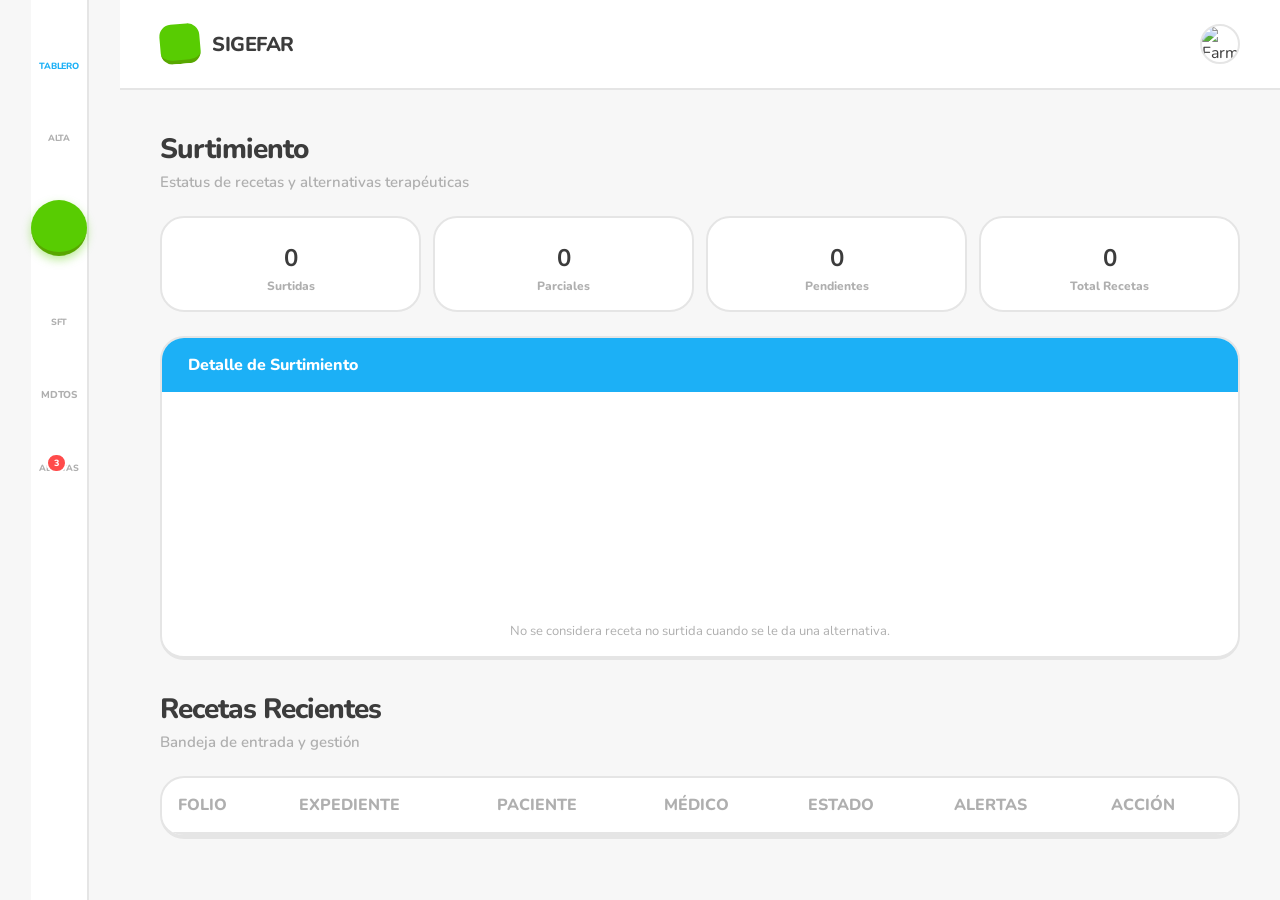
==== commit 1b874fdb: "style: fix mobile responsiveness for dashboard tables and kpi grid" ====
--- a/index.html
+++ b/index.html
@@ -2,7 +2,39 @@
 <html lang="es">
 
 <head>
+    <script>
+        // Force reload and clear cache when app is updated
+        const APP_VERSION = '20260623_1307';
+        if (localStorage.getItem('app_version') !== APP_VERSION) {
+            localStorage.setItem('app_version', APP_VERSION);
+            
+            // Clear cache storage if supported
+            if ('caches' in window) {
+                caches.keys().then(names => {
+                    for (let name of names) caches.delete(name);
+                });
+            }
+            
+            // Unregister service workers
+            if ('serviceWorker' in navigator) {
+                navigator.serviceWorker.getRegistrations().then(registrations => {
+                    for (let registration of registrations) {
+                        registration.unregister();
+                    }
+                });
+            }
+            
+            // Clear recipes cache to avoid old state confusion
+            localStorage.removeItem('recetas_cache');
+            
+            // Force reload from server
+            window.location.reload(true);
+        }
+    </script>
     <meta charset="UTF-8">
+    <meta http-equiv="Cache-Control" content="no-cache, no-store, must-revalidate">
+    <meta http-equiv="Pragma" content="no-cache">
+    <meta http-equiv="Expires" content="0">
     <meta name="viewport"
         content="width=device-width, initial-scale=1.0, maximum-scale=1.0, user-scalable=no, viewport-fit=cover">
     <meta name="apple-mobile-web-app-capable" content="yes">
@@ -15,7 +47,7 @@
     <!-- Phosphor Icons (Bold for chunkier, playful look) -->
     <script src="https://unpkg.com/@phosphor-icons/web"></script>
     <script src="https://cdn.jsdelivr.net/npm/chart.js"></script>
-    <link rel="stylesheet" href="style.css">
+    <link rel="stylesheet" href="style.css?v=20260623_1307">
     <!-- Favicon: Red Medical Cross with rounded corners -->
     <link rel="icon" type="image/svg+xml" href="data:image/svg+xml,<svg xmlns=%22http://www.w3.org/2000/svg%22 viewBox=%220 0 100 100%22><rect width=%22100%22 height=%22100%22 rx=%2225%22 fill=%22%23ffffff%22/><rect x=%2240%22 y=%2220%22 width=%2220%22 height=%2260%22 rx=%225%22 fill=%22%23ff4b4b%22/><rect x=%2220%22 y=%2240%22 width=%2260%22 height=%2220%22 rx=%225%22 fill=%22%23ff4b4b%22/></svg>">
 </head>
@@ -51,7 +83,7 @@
                 </div>
 
                 <!-- KPIs dinámicos basados en Supabase -->
-                <div class="kpi-grid" style="display: grid; grid-template-columns: repeat(auto-fit, minmax(100px, 1fr)); gap: 12px; margin-bottom: 20px;">
+                <div class="kpi-grid">
                     <div style="background: white; border-radius: var(--radius-xl); padding: 16px; border: 2px solid var(--border); text-align: center;">
                         <i class="ph-fill ph-check-circle" style="font-size: 32px; color: var(--green);"></i>
                         <h3 id="kpi-surtidas" style="margin: 8px 0 4px; font-size: 24px;">0</h3>
@@ -93,7 +125,7 @@
                     <p class="subtitle">Bandeja de entrada y gestión</p>
                 </div>
                 <div class="card" style="padding: 0; overflow-x: auto;">
-                    <table class="table" id="dashboard-table">
+                    <table class="ios-table" id="dashboard-table">
                         <thead>
                             <tr>
                                 <th>Folio</th>
@@ -892,7 +924,7 @@
     <script src="https://cdn.jsdelivr.net/npm/@supabase/supabase-js@2"></script>
     <!-- Tesseract.js for real OCR -->
     <script src="https://unpkg.com/tesseract.js@5.0.3/dist/tesseract.min.js"></script>
-    <script src="app.js?v=20260623_1229"></script>
+    <script src="app.js?v=20260623_1307"></script>
     <script>
         // Little script to handle the tab toggle in SFT View, since it was not in the original app.js
         document.addEventListener('DOMContentLoaded', () => {
--- a/style.css
+++ b/style.css
@@ -175,6 +175,20 @@
     margin-top: 4px;
 }
 
+/* KPI Grid */
+.kpi-grid {
+    display: grid;
+    grid-template-columns: repeat(2, 1fr);
+    gap: 12px;
+    margin-bottom: 24px;
+}
+
+@media (min-width: 576px) {
+    .kpi-grid {
+        grid-template-columns: repeat(4, 1fr);
+    }
+}
+
 /* Stats Cards (Duolingo Style grid) */
 .stats-grid {
     display: grid;
@@ -1089,7 +1103,13 @@
 }
 
 .nav-item i { font-size: 26px; transition: 0.2s; }
-.nav-item span { font-size: 10px; font-weight: 800; text-transform: uppercase; }
+.nav-item span {
+    font-size: 9px;
+    font-weight: 800;
+    text-transform: uppercase;
+    white-space: nowrap;
+    letter-spacing: -0.2px;
+}
 
 .nav-item.active { color: var(--blue); }
 .nav-item.active i { transform: translateY(-3px) scale(1.1); }
